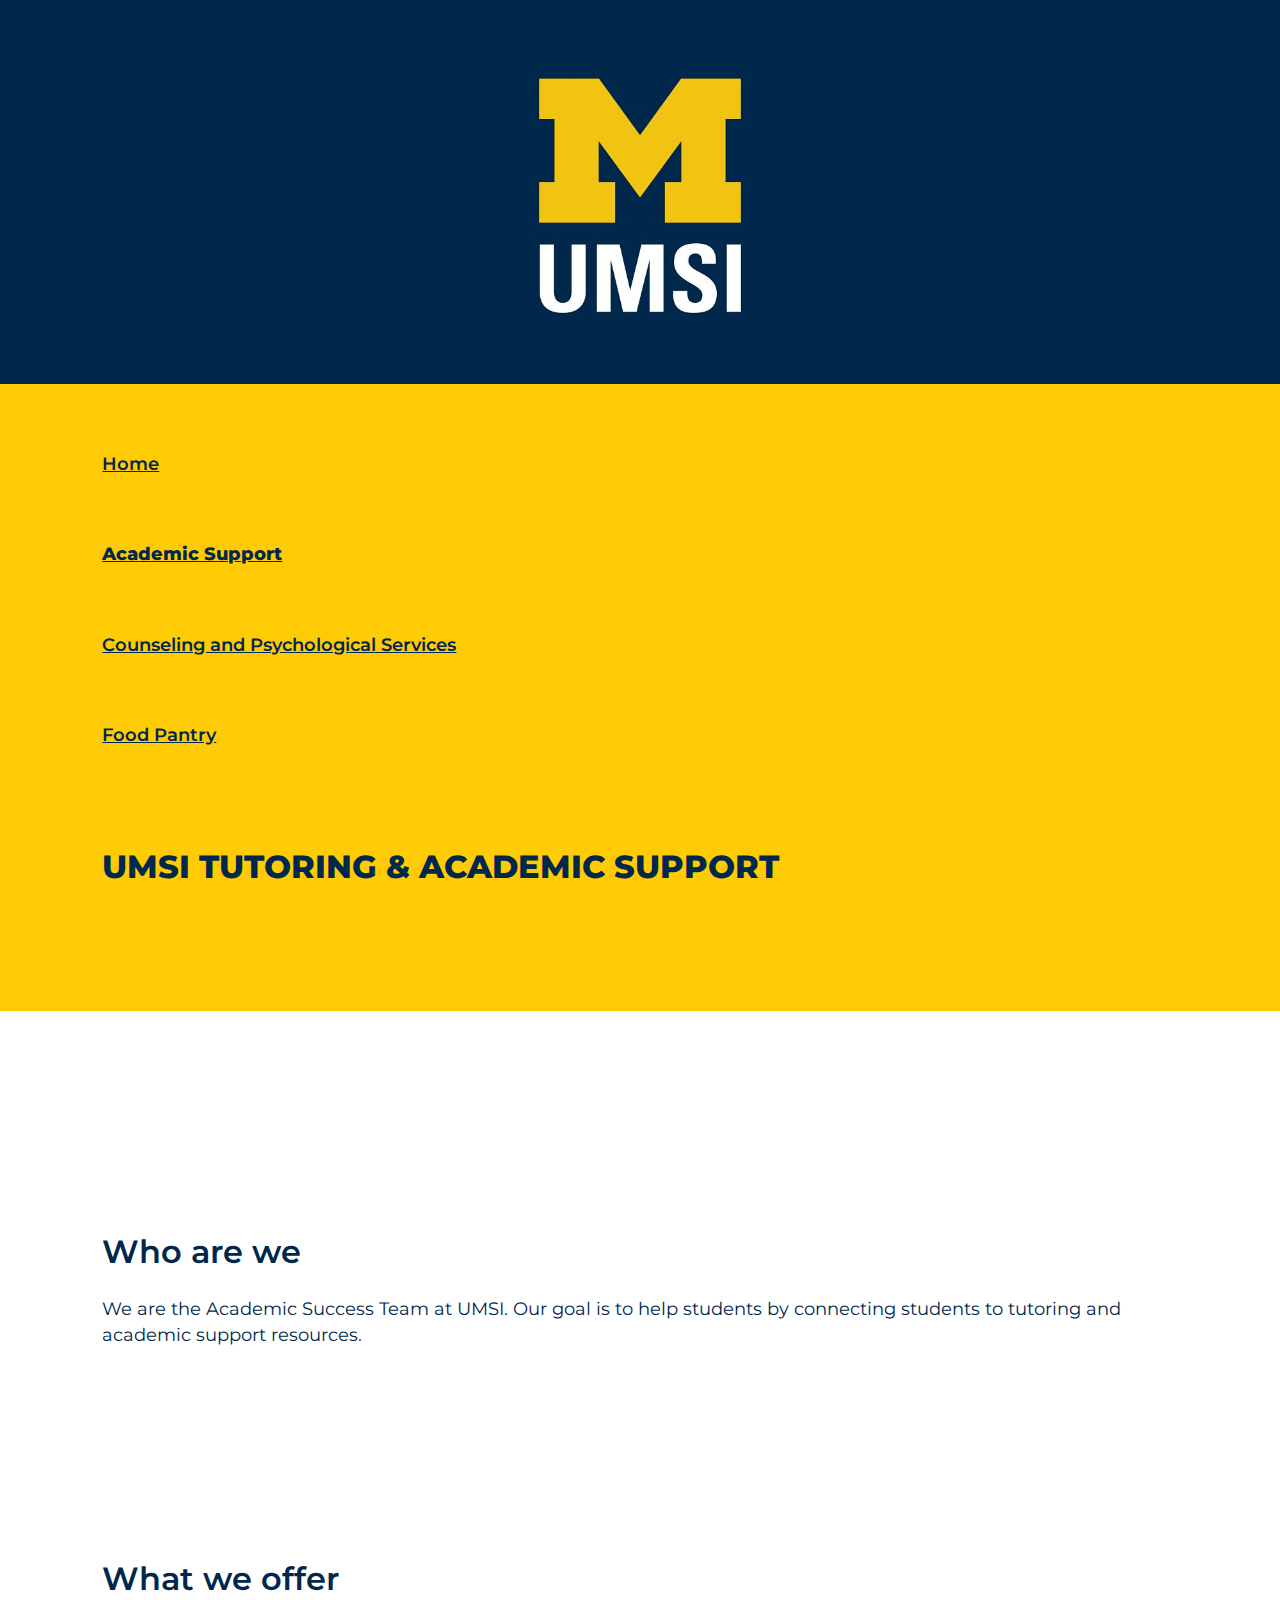
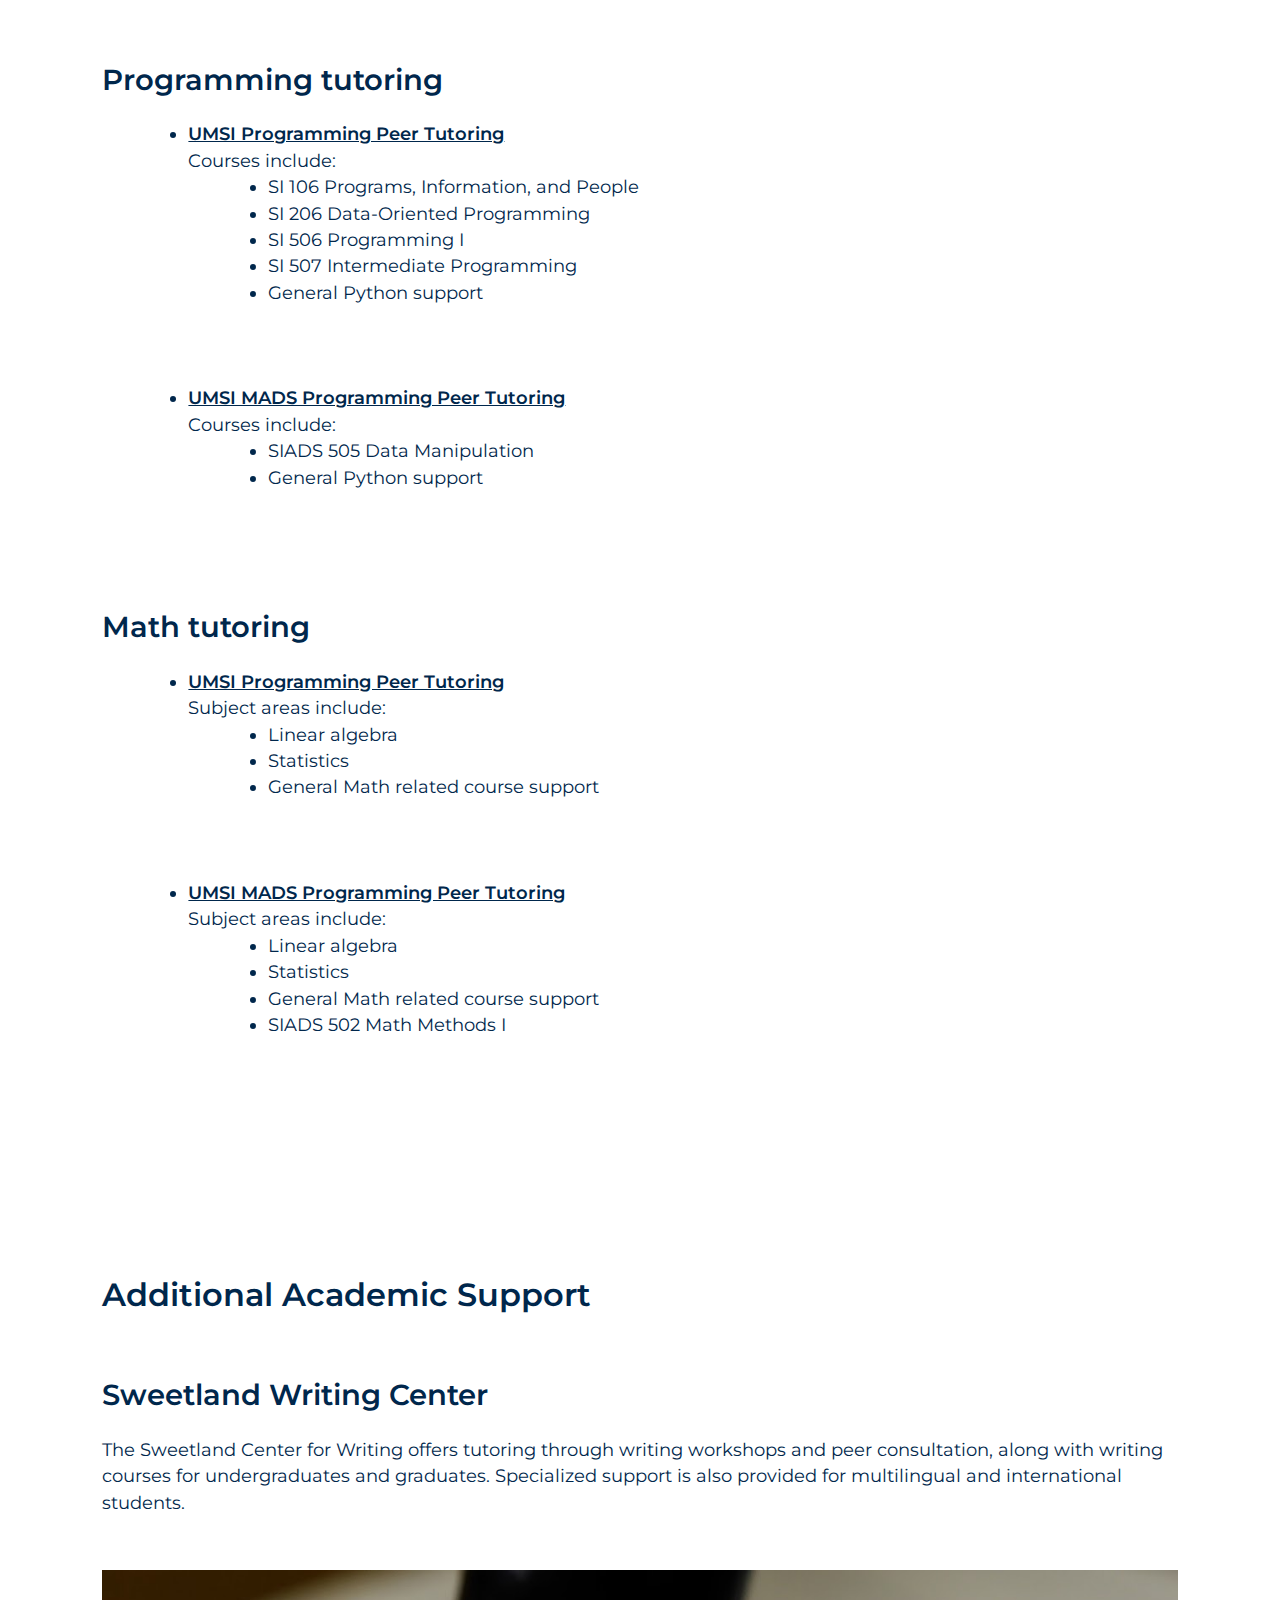
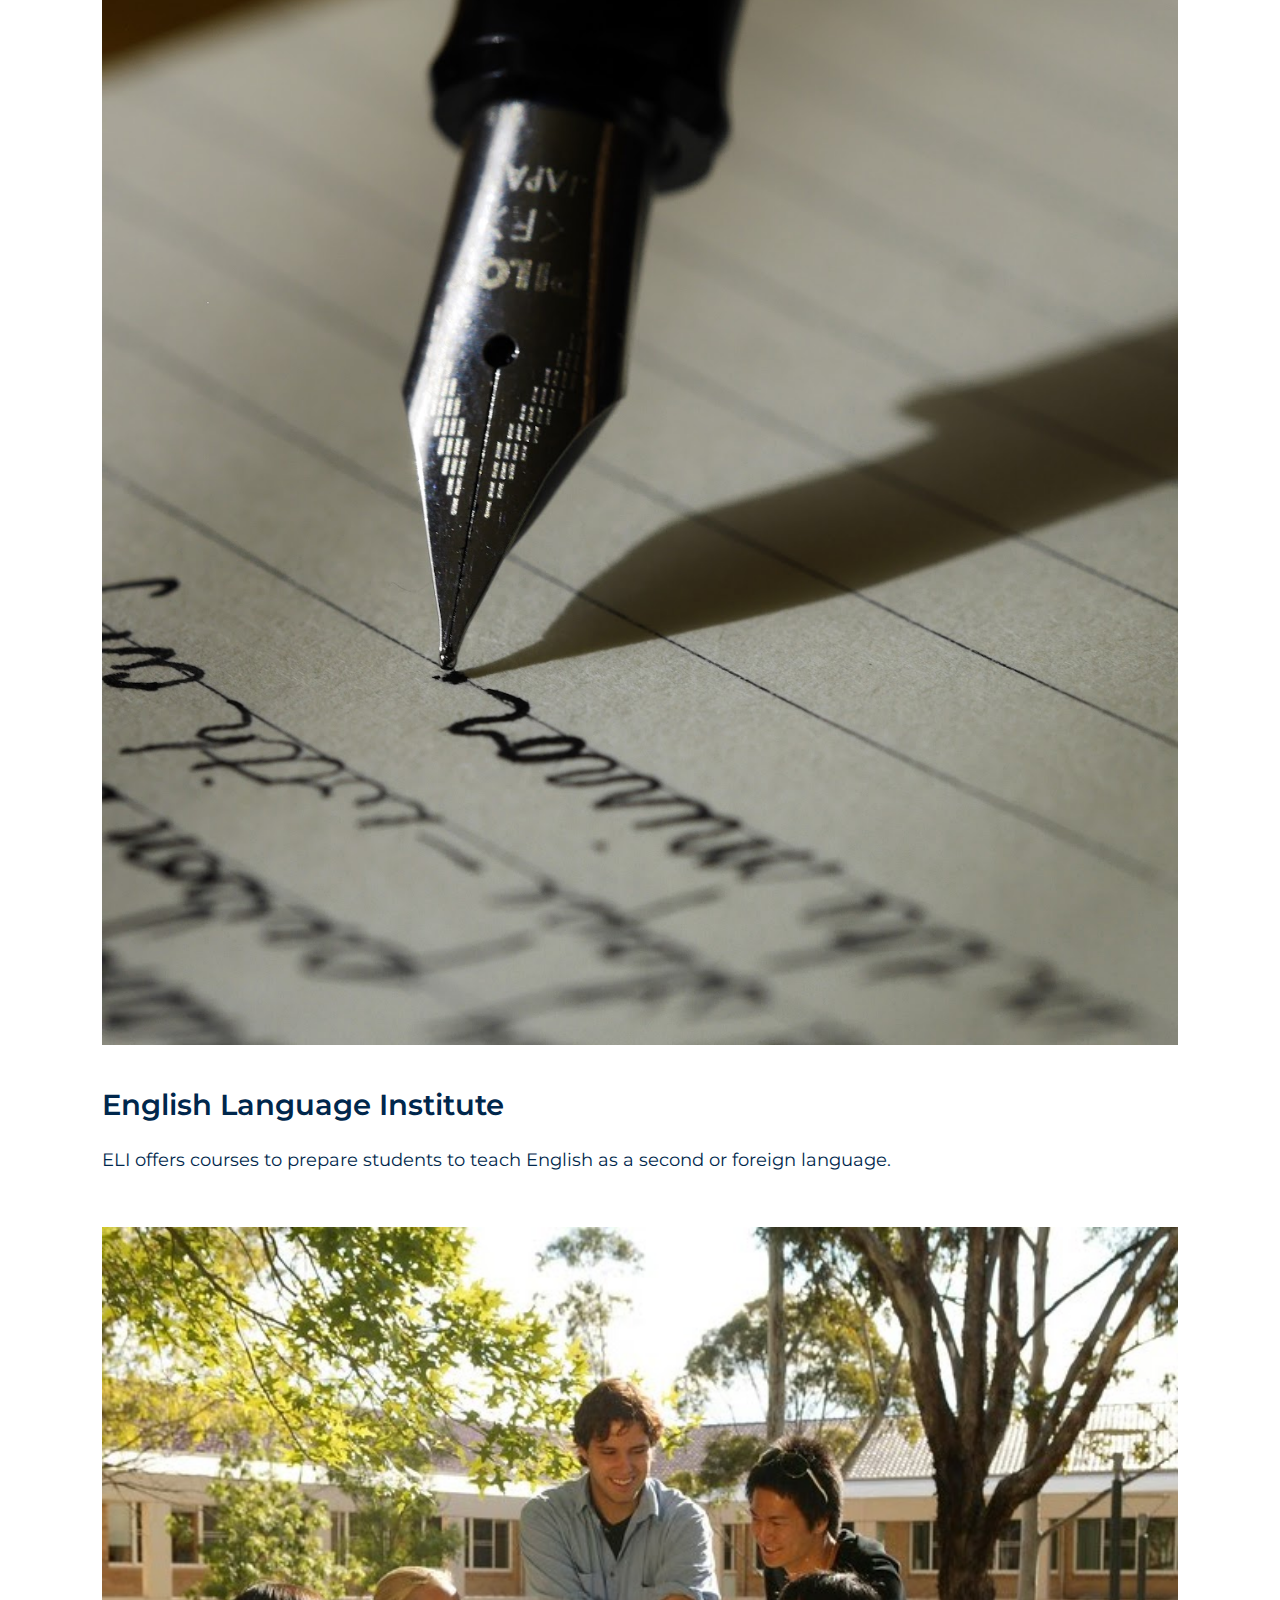
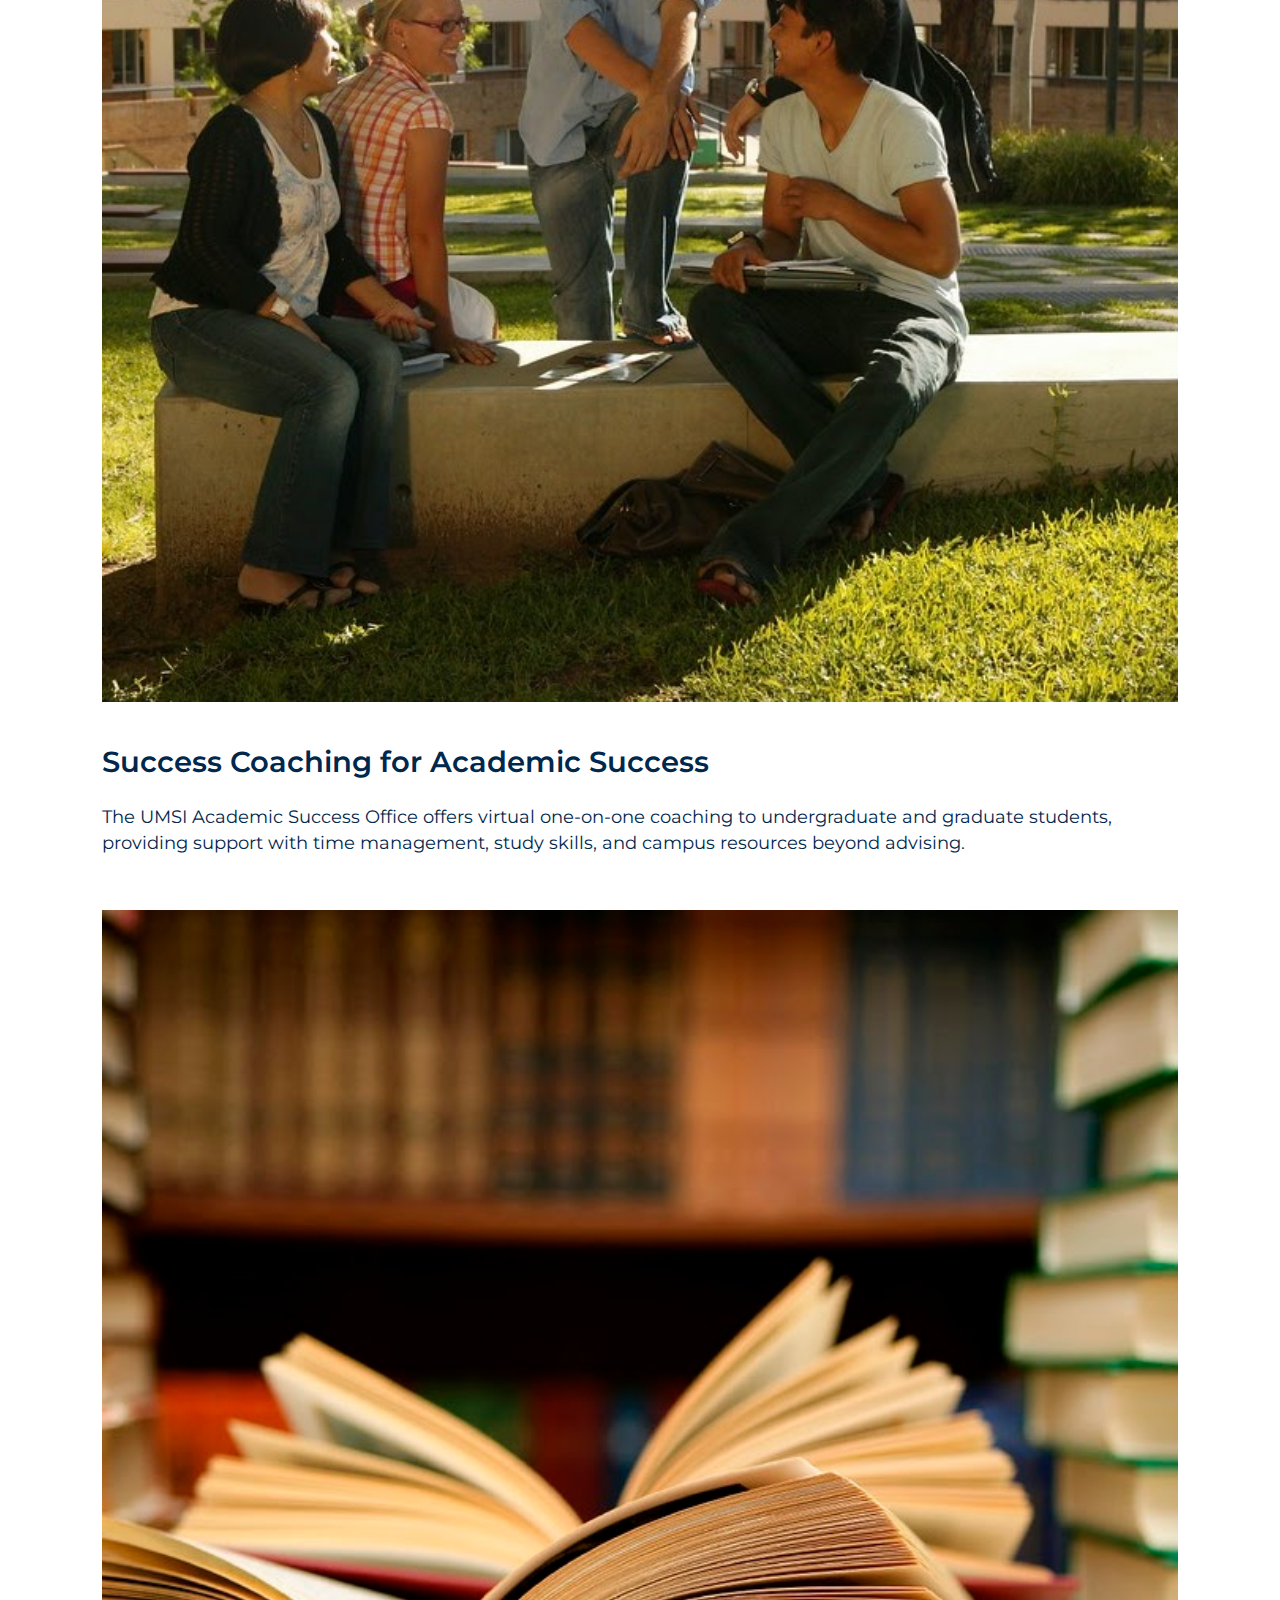
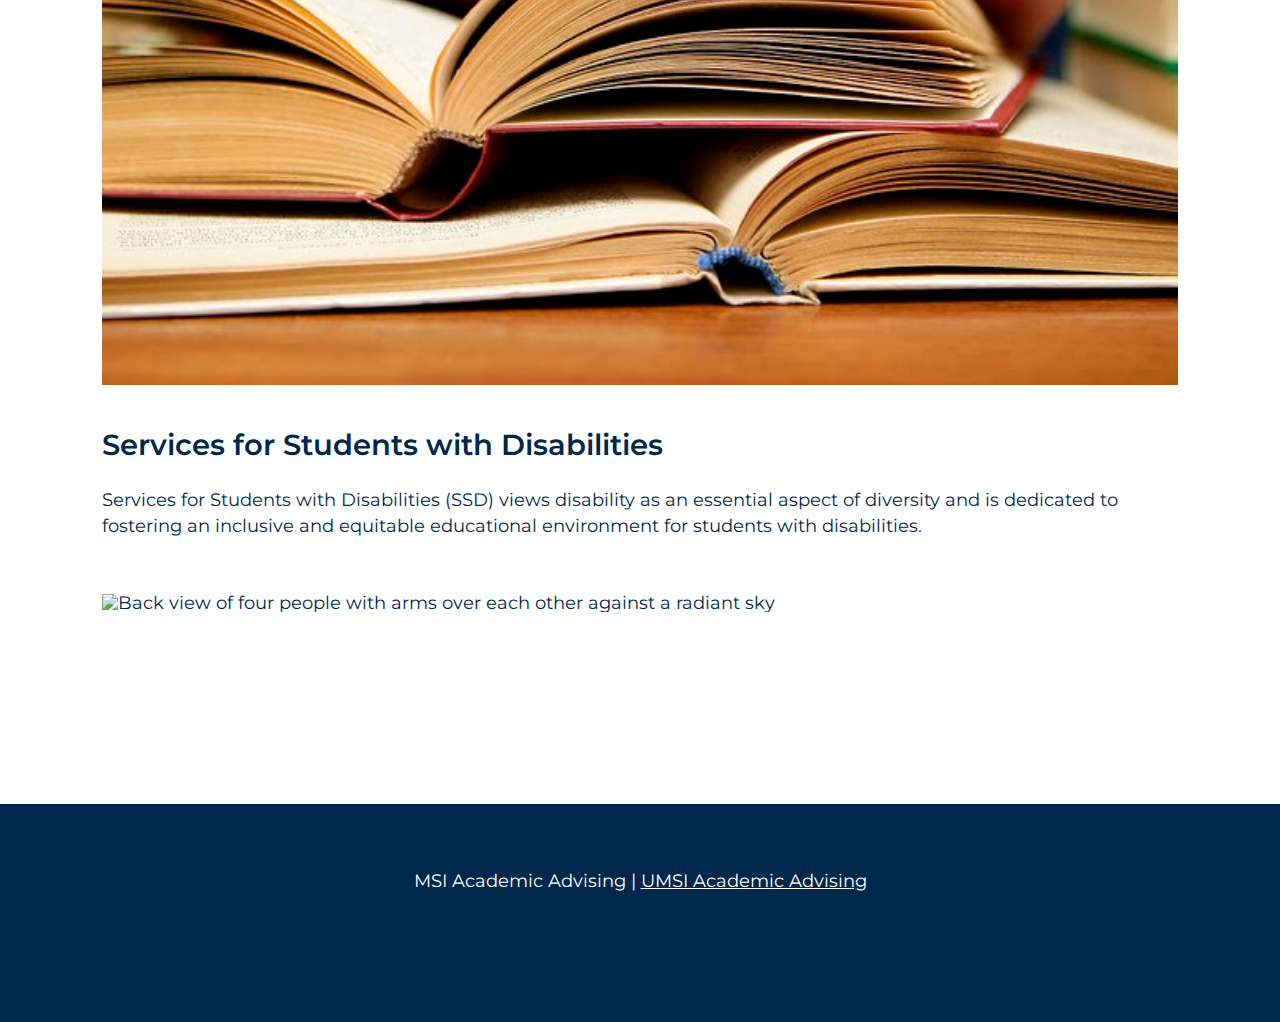
==== academic_support.html @ afc8d724 "Add files via upload" ====
<!DOCTYPE html>
<html lang="en">
<head>
    <meta charset="UTF-8">
    <meta name="viewport" content="width=device-width, initial-scale=1.0">
    <link rel="stylesheet" type="text/css" href="css/html5reset.css">
    <link rel="stylesheet" type="text/css" href="css/style.css">
    <link rel="preconnect" href="https://fonts.googleapis.com">
    <link rel="preconnect" href="https://fonts.gstatic.com" crossorigin>
    <link href="https://fonts.googleapis.com/css2?family=Montserrat:ital,wght@0,100..900;1,100..900&display=swap" rel="stylesheet">
    <title>UMSI Tutoring & Academic Support</title>
</head>
<body>
    <header>
        <a class = "skip" href="#main">Skip to Main content</a>
        <img class = "logo" src="images/UMSI_signature_vertical_informal_solidblue.jpg" alt="UMSI Logo">
        <nav>
            <ul>
                <li><a href = "index.html">Home</a></li>
                <li class="active" aria-current="page"><a href = "academic_support.html">Academic Support</a></li>
                <li><a href = "caps.html">Counseling and Psychological Services</a></li>
                <li><a href = "food_pantry.html">Food Pantry</a></li>
            </ul>
        </nav>
        <h1>UMSI Tutoring & Academic Support</h1>

    </header>
    <main id = "main">
        <section>
            <h2>Who are we</h2>
            <p>We are the Academic Success Team at UMSI. Our goal is to help students by connecting students to tutoring and academic support resources.
            </p>
        </section>
        <section>
            <h2>What we offer</h2>
            <h3>Programming tutoring</h3>
            <ol>
                <li><strong><a href="https://sites.google.com/umich.edu/umsitutoring/umsi-programming-tutoring#h.bmc1reygau8c" target="_blank">UMSI Programming Peer Tutoring</a></strong><br>
                    Courses include: <br>
                    <ul>
                        <li>SI 106 Programs, Information, and People</li>
                        <li>SI 206 Data-Oriented Programming</li>
                        <li>SI 506 Programming I</li>
                        <li>SI 507 Intermediate Programming</li>
                        <li>General Python support</li>
                    </ul>
                </li>
                <li><strong><a href="https://sites.google.com/umich.edu/umsitutoring/umsi-programming-tutoring#h.rubp6gxxnf" target="_blank">UMSI MADS Programming Peer Tutoring</a></strong><br>
                    Courses include: <br>
                    <ul>
                        <li>SIADS 505 Data Manipulation</li>
                        <li>General Python support</li>
                    </ul>
                </li>
            </ol>
            <h3>Math tutoring</h3>
            <ol>
                <li><strong><a href="https://sites.google.com/umich.edu/umsitutoring/umsi-programming-tutoring#h.bmc1reygau8c" target="_blank">UMSI Programming Peer Tutoring</a></strong><br>
                    Subject areas include: <br>
                    <ul>
                        <li>Linear algebra</li>
                        <li>Statistics</li>
                        <li>General Math related course support</li>
                    </ul>
                </li>
                <li><strong><a href="https://sites.google.com/umich.edu/umsitutoring/umsi-programming-tutoring#h.rubp6gxxnf" target="_blank">UMSI MADS Programming Peer Tutoring</a></strong><br>
                    Subject areas include: <br>
                    <ul>
                        <li>Linear algebra</li>
                        <li>Statistics</li>
                        <li>General Math related course support</li>
                        <li>SIADS 502 Math Methods I</li>
                    </ul>
                </li>
            </ol>
        </section>
        <section>
            <h2>Additional Academic Support</h2>
            <h3>Sweetland Writing Center</h3>
            <p>The Sweetland Center for Writing offers tutoring through writing workshops and peer consultation, along with writing courses for undergraduates and graduates. Specialized support is also provided for multilingual and international students.</p>
            <img src="images/Pen.jpeg" alt="A fountain pen writing on a piece of paper">
            <br>
            <h3>English Language Institute</h3>
            <p>ELI offers courses to prepare students to teach English as a second or foreign language.</p>
            <img src="images/Students_talking.jpeg" alt="Five people engaged in conversation, three seated on an outdoor concrete bench, while two stand nearby.">
            <br>
            <h3>Success Coaching for Academic Success</h3>
            <p>The UMSI Academic Success Office offers virtual one-on-one coaching to undergraduate and graduate students, providing support with time management, study skills, and campus resources beyond advising.</p>
            <img src="images/Books.jpeg" alt="Open books on a table with bookshelves in the background">
            <br>
            <h3>Services for Students with Disabilities</h3>
            <p>Services for Students with Disabilities (SSD) views disability as an essential aspect of diversity and is dedicated to fostering an inclusive and equitable educational environment for students with disabilities.</p>
            <img src="images/Community.jpg" alt="Back view of four people with arms over each other against a radiant sky">
            <br>
    </main>
    <br>
    <br>
    <br>
    <footer>
        <p>MSI Academic Advising | <a href="https://sites.google.com/umich.edu/msiacademicadvising/student-support-resources" target="_blank">UMSI Academic Advising </a></p>
    </footer>
</body>
</html>
---- css/style.css ----
.skip{
    position: absolute;
    top: -100%;
}

a:focus {
    top: 5%;
    left: 10%;
    padding: 4%;
    background-color: #00274c;
    color: #ffcb05;
    outline: 3px dashed white;
}

.active{
    font-weight: 800;
}

body {
    font-family: 'Montserrat';
    font-size: 1.125rem;
    display: grid;
    grid-template-columns: 8% 1fr 1fr 1fr 1fr 8%;
    grid-column: 2/6;
}

*{
    font-family: 'Montserrat';
    color: #00274c;
}

header{
    background-color: #ffcb05;
    grid-column: 1/-1;
    width: 100%;
    min-height: 14%;
    margin-bottom: 5%;
}

img.logo{
    width: 20%;
    padding-top: 5%;
    padding-bottom: 5%;
    background-color: #00274c;
    margin-left: auto;
    margin-right: auto;
    margin-bottom: 5%;
    padding-left: 40%;
    padding-right: 40%;
}

header h1{
    font-size: 2rem;
    font-weight: 800;
    text-transform: uppercase;
    padding-bottom: 10%;
    word-wrap: break-word;
    grid-column: 2/8;
    padding-left: 8%;
    padding-right: 8%;
}

nav{
    grid-column: 2/6;
}

nav li{
    margin-bottom: 5%;
    font-size: 1.125rem;
    font-weight:600;
    padding-left: 8%;
    padding-right: 8%;
}

h2{
    font-weight: 600;
    font-size: 2.025rem;
    padding-bottom: 2.5%;
}

section h2{
    padding-top: 15%;
}

main{
    width:100%;
    grid-column: 2/6;
}

h3{
    font-size: 1.8rem;
    font-weight: 600;
    padding-top: 4%;
    padding-bottom: 2.5%;
}

h4{
    font-size: 1.25rem;
    font-weight: 600;
    padding-top: 5%;
    padding-bottom: 5%;
    text-transform: uppercase;
}

p{
    font-size: 1.125rem;
    padding-bottom: 5%;
}

strong{
    font-weight: 600;
}

ul, ol{
    list-style: disc;
}

article li, section li{
    margin-left: 8%;
}

ul li:last-child{
    margin-bottom: 8%;
}

footer{
    grid-column: 1/-1;
    margin-top: 15%;
    padding-top: 5%;
    padding-bottom: 5%;
    background-color: #00274c;
    text-align: center;
}

footer p, footer a{
    color: white;
}

img{
    width:100%;
}

figcaption{
    text-align: center;
    font-style: italic;
    margin-top: 2.5%;
    margin-bottom: 5%;
    font-size: 1rem;
    width:100%;
}

p,li,h4{
    line-height: 1.65rem;
}

strong{
    line-height: 1.3rem;

table {
    display: grid;
    grid-template-columns: 1fr; /* Adjust column structure */
    /* width: 100%; */
}

td:first-child {
    grid-column: 2/3;
}

td:last-child {
    grid-column: 4/5;
}


@media screen and (min-width: 650px){}
@media screen and (min-width: 1050px){}
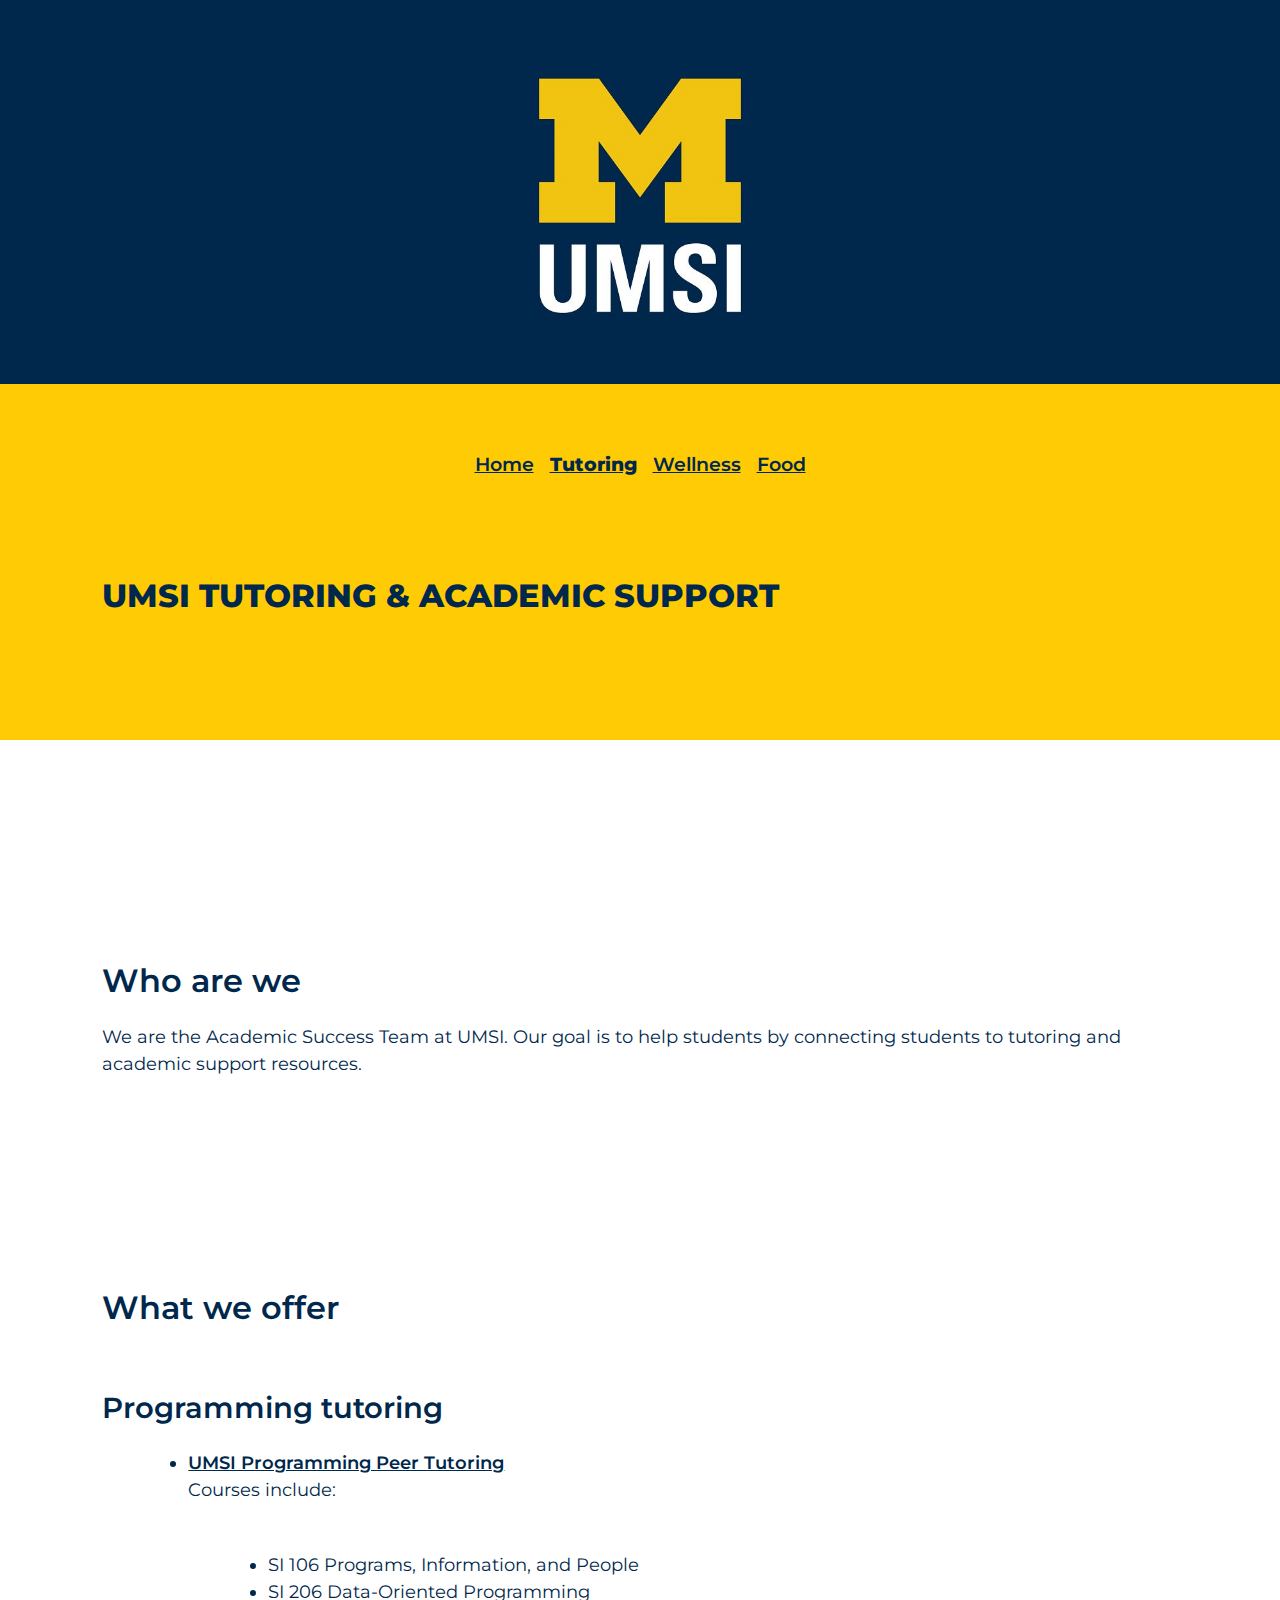
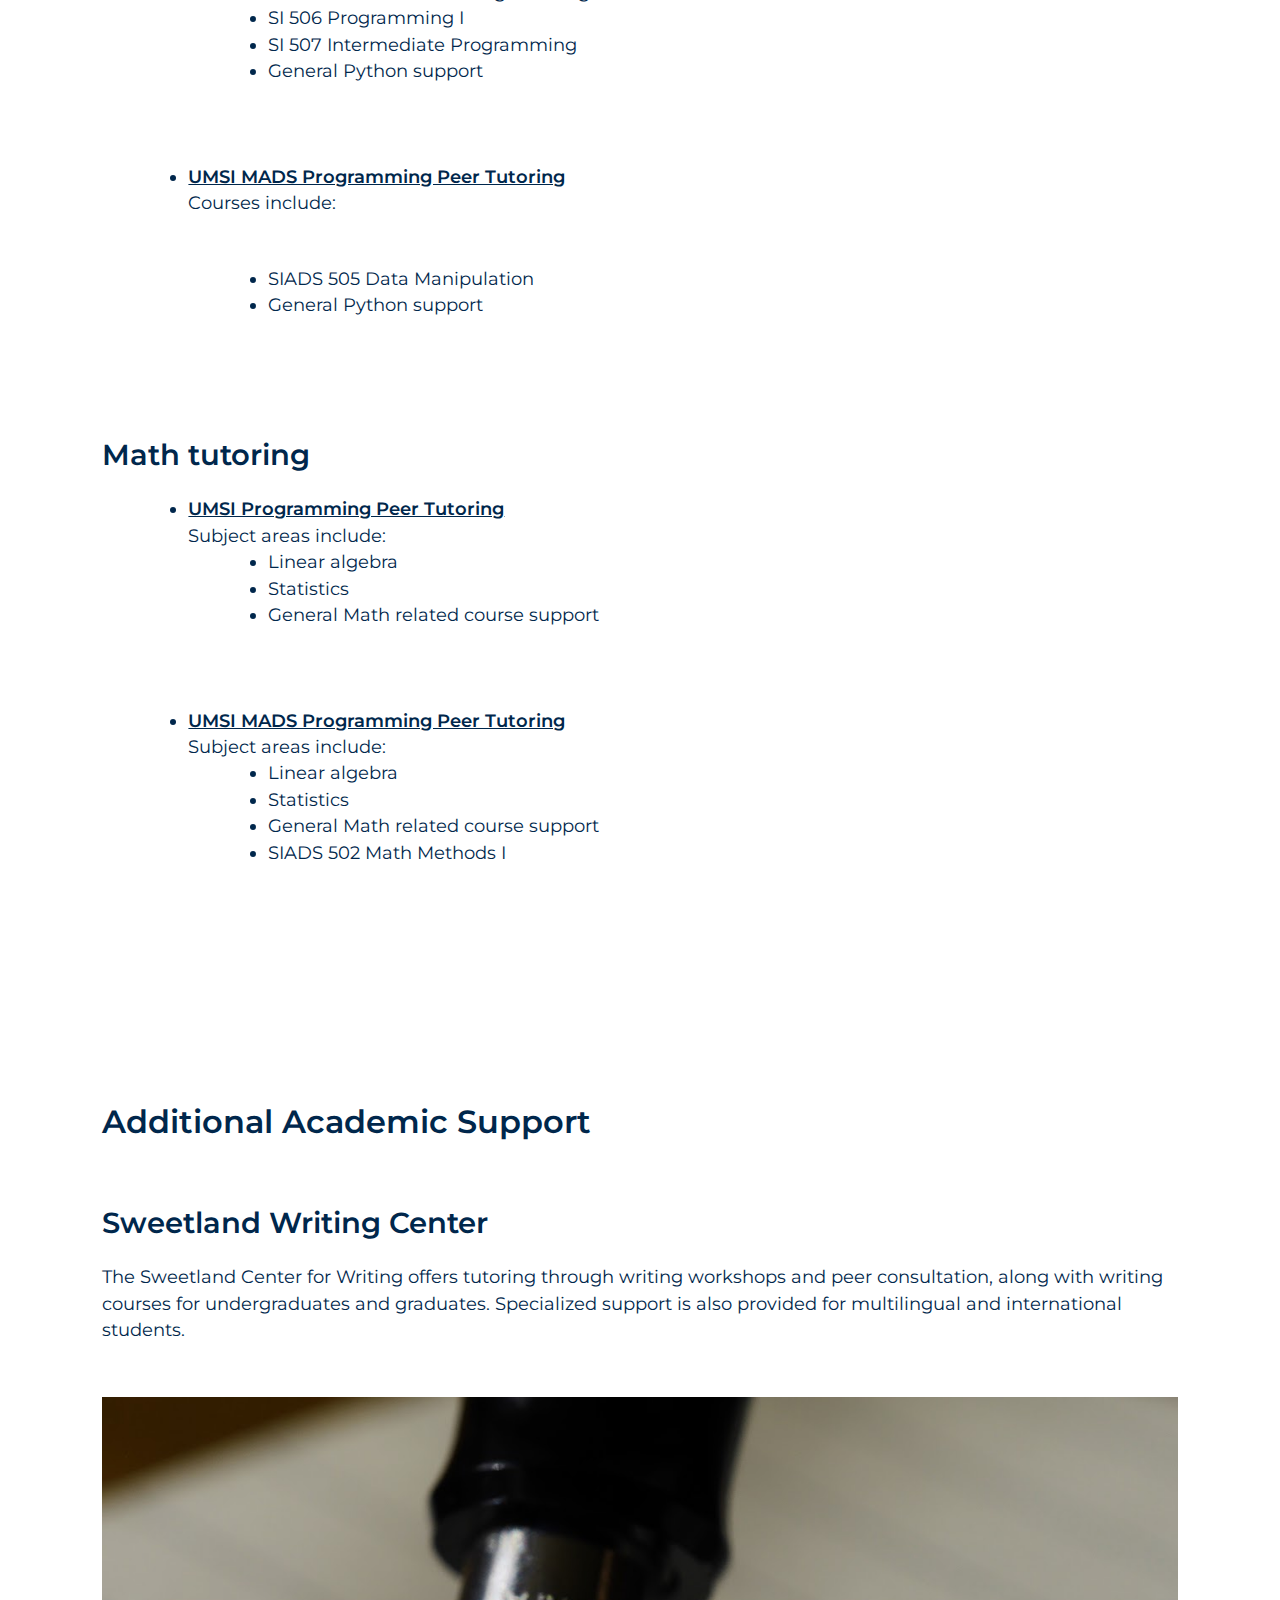
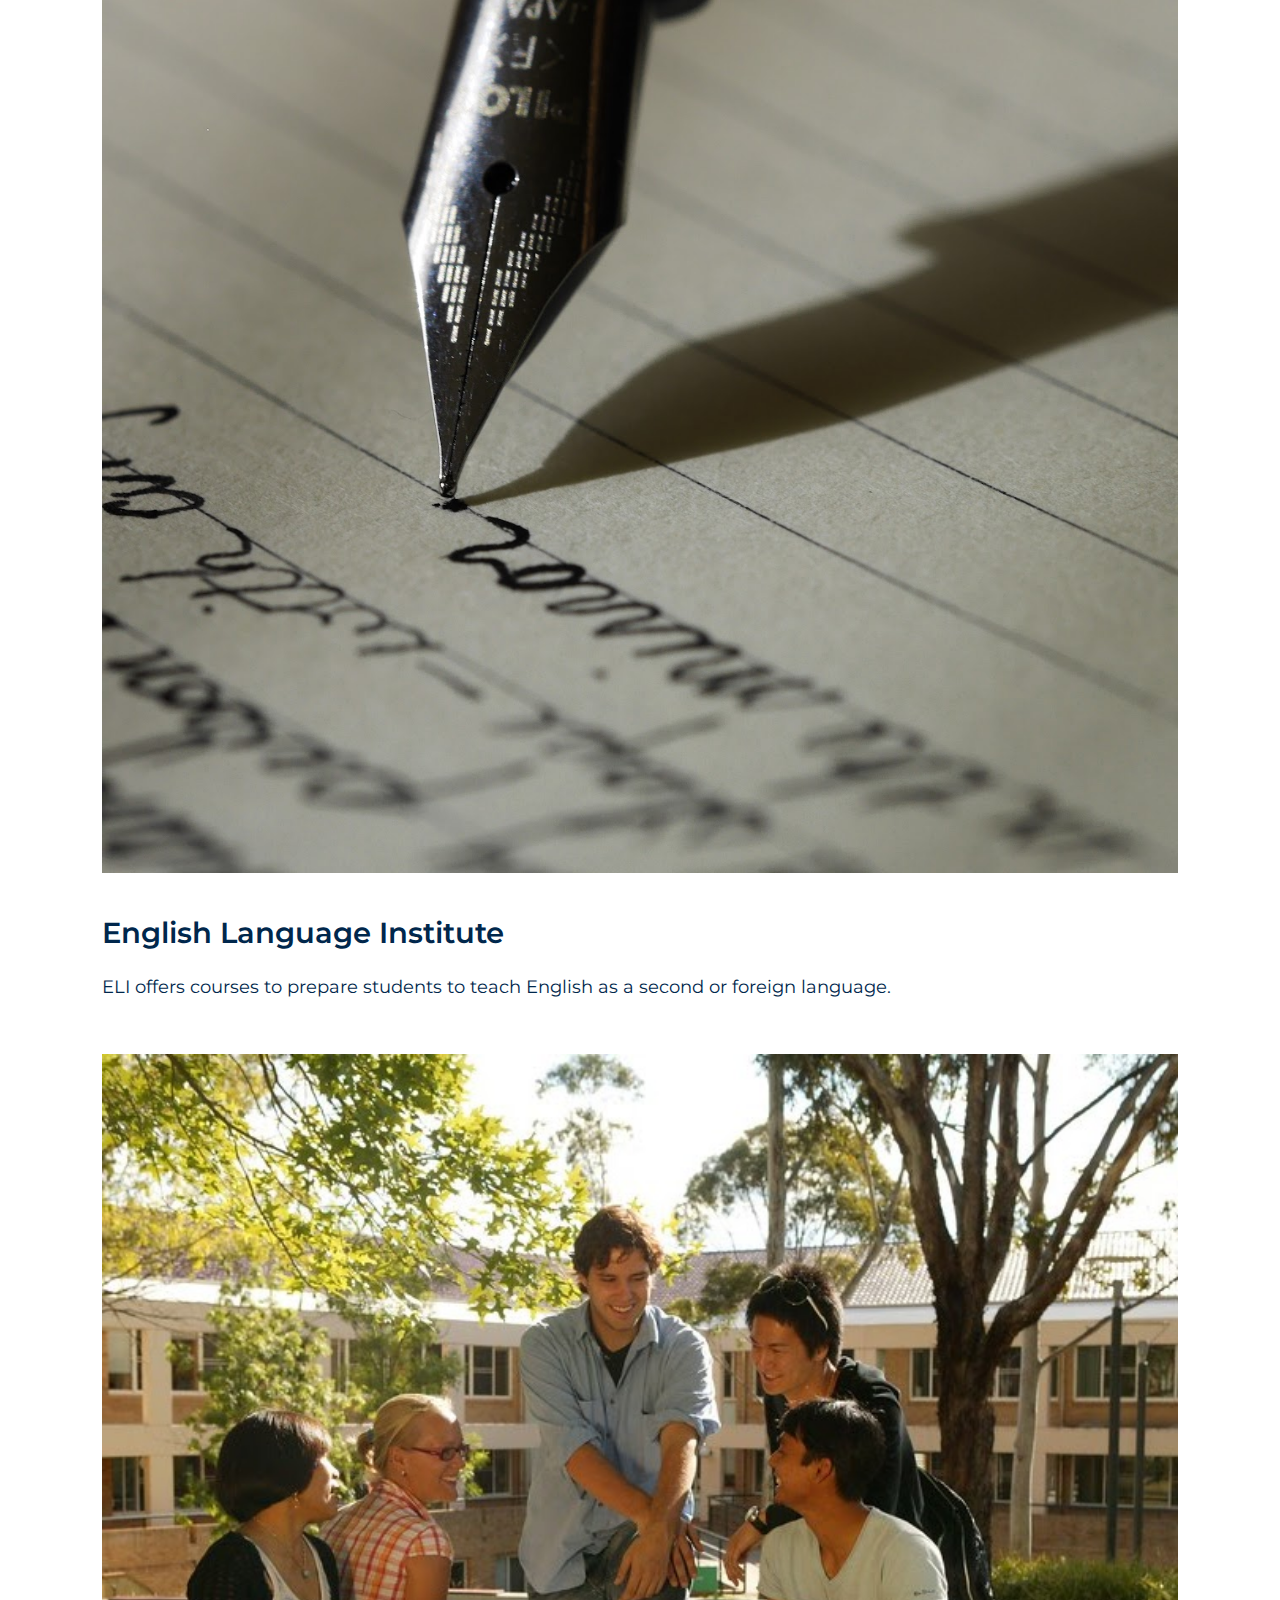
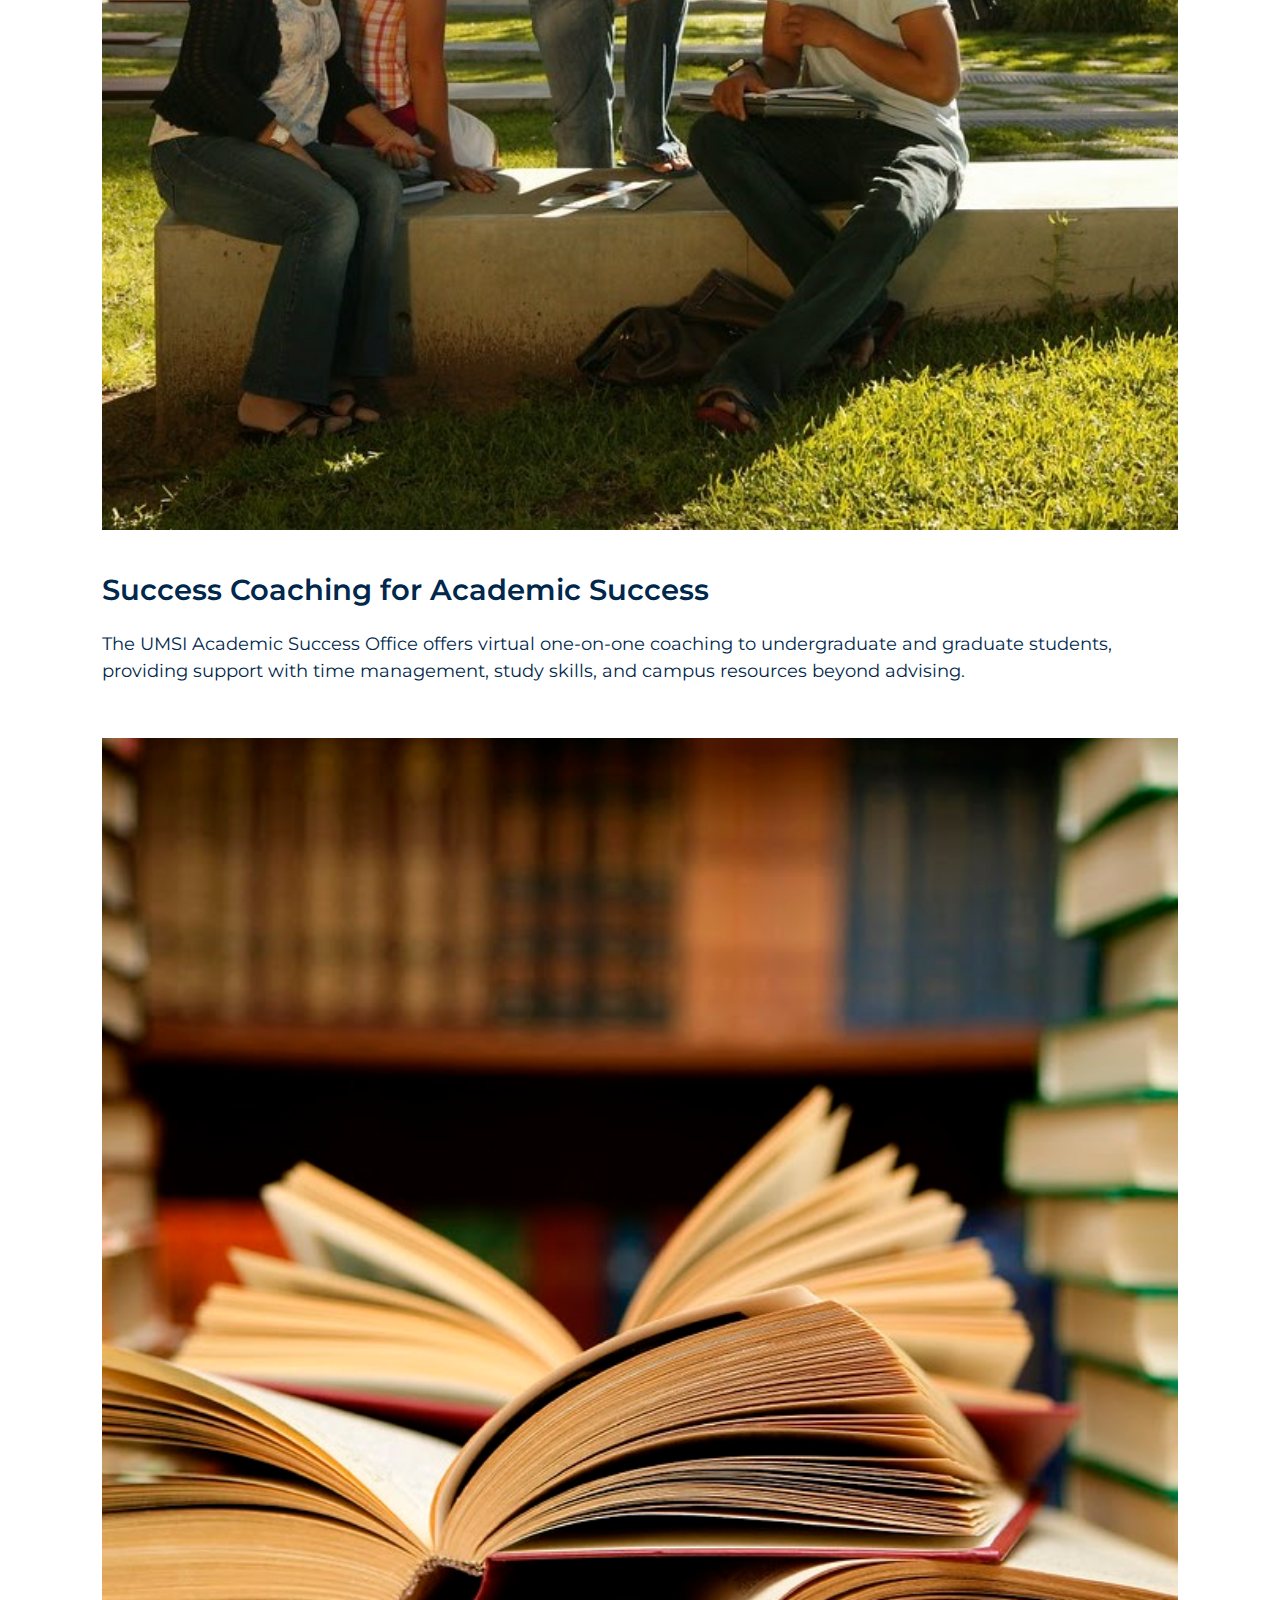
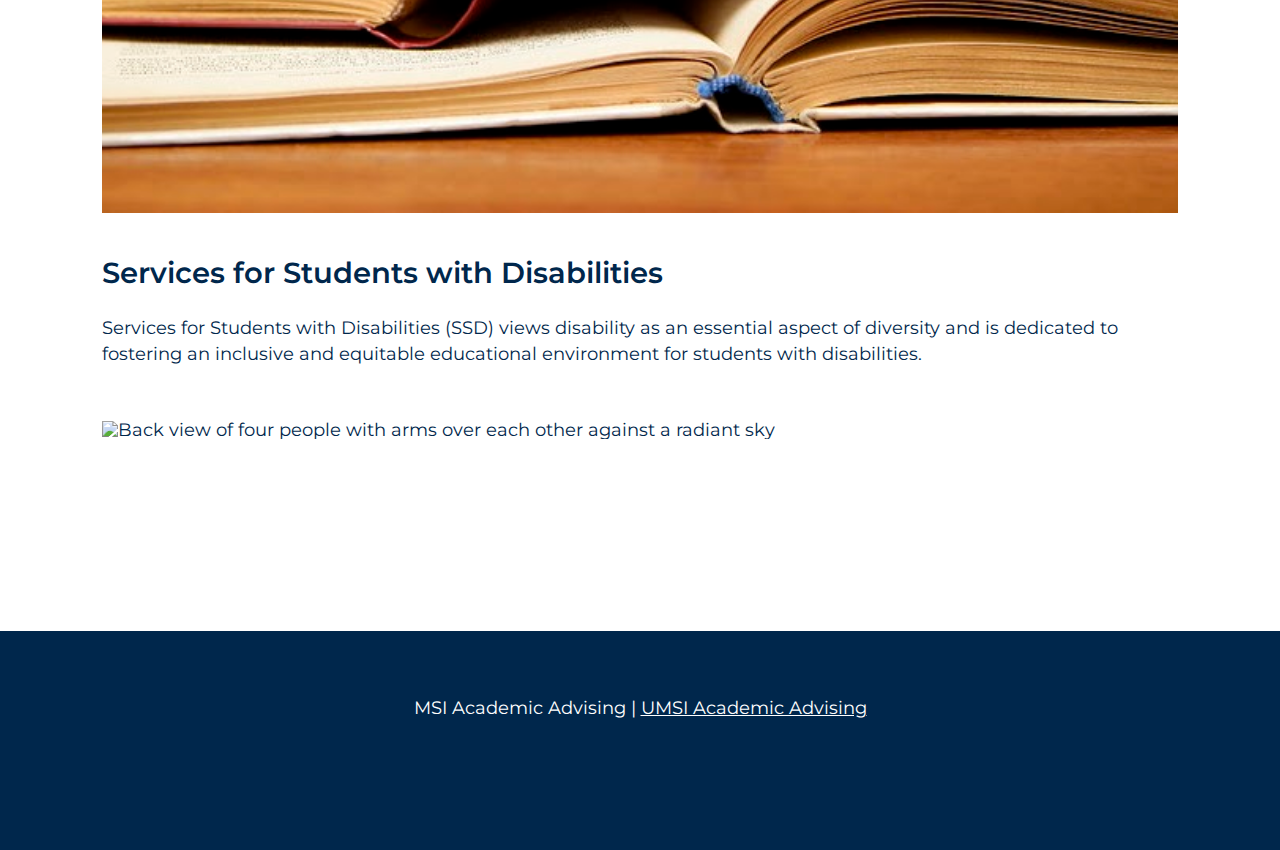
==== commit aebcb4ce: "Add files via upload" ====
--- a/academic_support.html
+++ b/academic_support.html
@@ -17,9 +17,9 @@
         <nav>
             <ul>
                 <li><a href = "index.html">Home</a></li>
-                <li class="active" aria-current="page"><a href = "academic_support.html">Academic Support</a></li>
-                <li><a href = "caps.html">Counseling and Psychological Services</a></li>
-                <li><a href = "food_pantry.html">Food Pantry</a></li>
+                <li class="active" aria-current="page"><a href = "academic_support.html">Tutoring</a></li>
+                <li><a href = "caps.html">Wellness</a></li>
+                <li><a href = "food_pantry.html">Food</a></li>
             </ul>
         </nav>
         <h1>UMSI Tutoring & Academic Support</h1>
@@ -36,7 +36,7 @@
             <h3>Programming tutoring</h3>
             <ol>
                 <li><strong><a href="https://sites.google.com/umich.edu/umsitutoring/umsi-programming-tutoring#h.bmc1reygau8c" target="_blank">UMSI Programming Peer Tutoring</a></strong><br>
-                    Courses include: <br>
+                    <p>Courses include:</p>
                     <ul>
                         <li>SI 106 Programs, Information, and People</li>
                         <li>SI 206 Data-Oriented Programming</li>
@@ -46,7 +46,7 @@
                     </ul>
                 </li>
                 <li><strong><a href="https://sites.google.com/umich.edu/umsitutoring/umsi-programming-tutoring#h.rubp6gxxnf" target="_blank">UMSI MADS Programming Peer Tutoring</a></strong><br>
-                    Courses include: <br>
+                    <p>Courses include:</p>
                     <ul>
                         <li>SIADS 505 Data Manipulation</li>
                         <li>General Python support</li>
@@ -92,10 +92,8 @@
             <p>Services for Students with Disabilities (SSD) views disability as an essential aspect of diversity and is dedicated to fostering an inclusive and equitable educational environment for students with disabilities.</p>
             <img src="images/Community.jpg" alt="Back view of four people with arms over each other against a radiant sky">
             <br>
+        </section>
     </main>
-    <br>
-    <br>
-    <br>
     <footer>
         <p>MSI Academic Advising | <a href="https://sites.google.com/umich.edu/msiacademicadvising/student-support-resources" target="_blank">UMSI Academic Advising </a></p>
     </footer>
--- a/css/style.css
+++ b/css/style.css
@@ -64,12 +64,20 @@
     grid-column: 2/6;
 }
 
+nav ul{
+    display: flex;
+    flex-wrap: wrap;
+    justify-content: center;
+    position: relative;
+    list-style: none;
+}
+
 nav li{
     margin-bottom: 5%;
-    font-size: 1.125rem;
+    font-size: 1.215rem;
     font-weight:600;
-    padding-left: 8%;
-    padding-right: 8%;
+    padding-left: 0.5rem;
+    padding-right: 0.5rem;
 }
 
 h2{
@@ -153,8 +161,17 @@
     line-height: 1.65rem;
 }
 
+.FAQ h3{
+    font-size: 1.25rem;
+    font-weight: 600;
+    padding-top: 5%;
+    padding-bottom: 5%;
+    text-transform: uppercase;
+}
+
 strong{
     line-height: 1.3rem;
+}
 
 table {
     display: grid;
